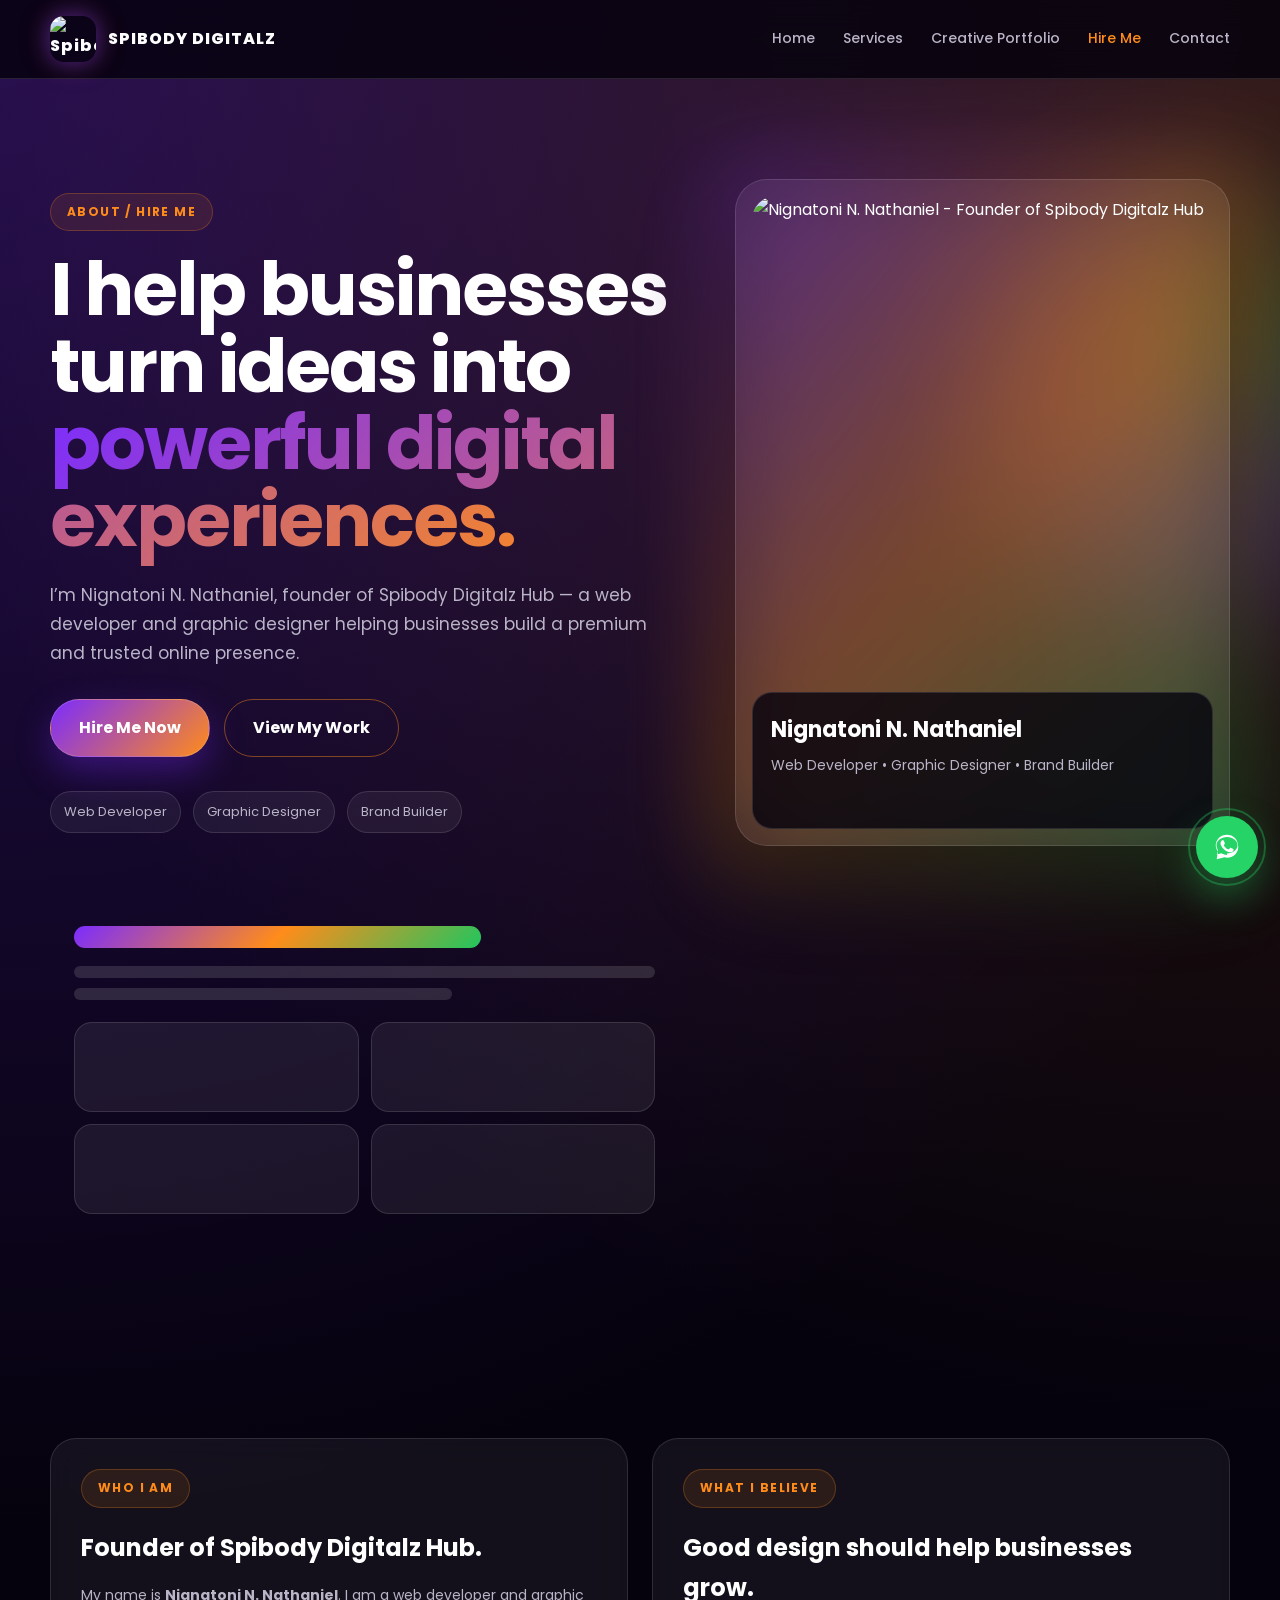
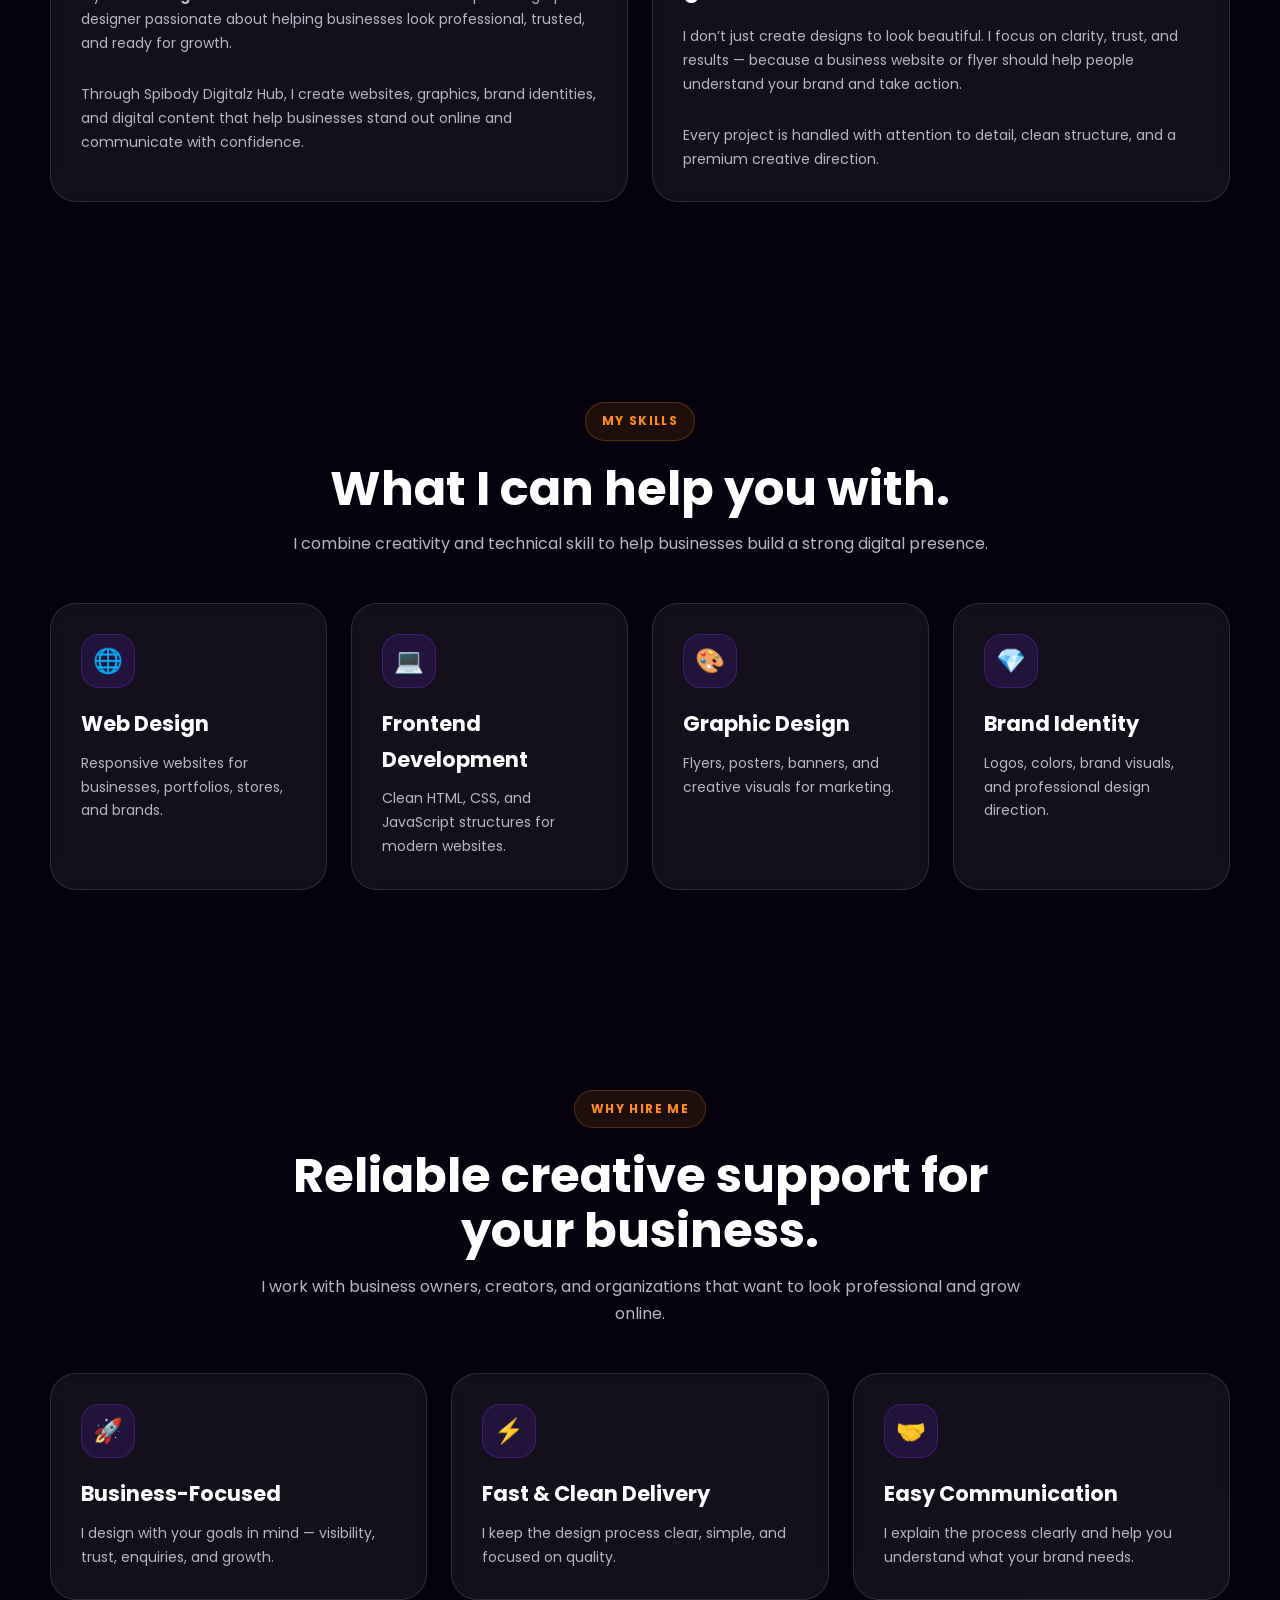
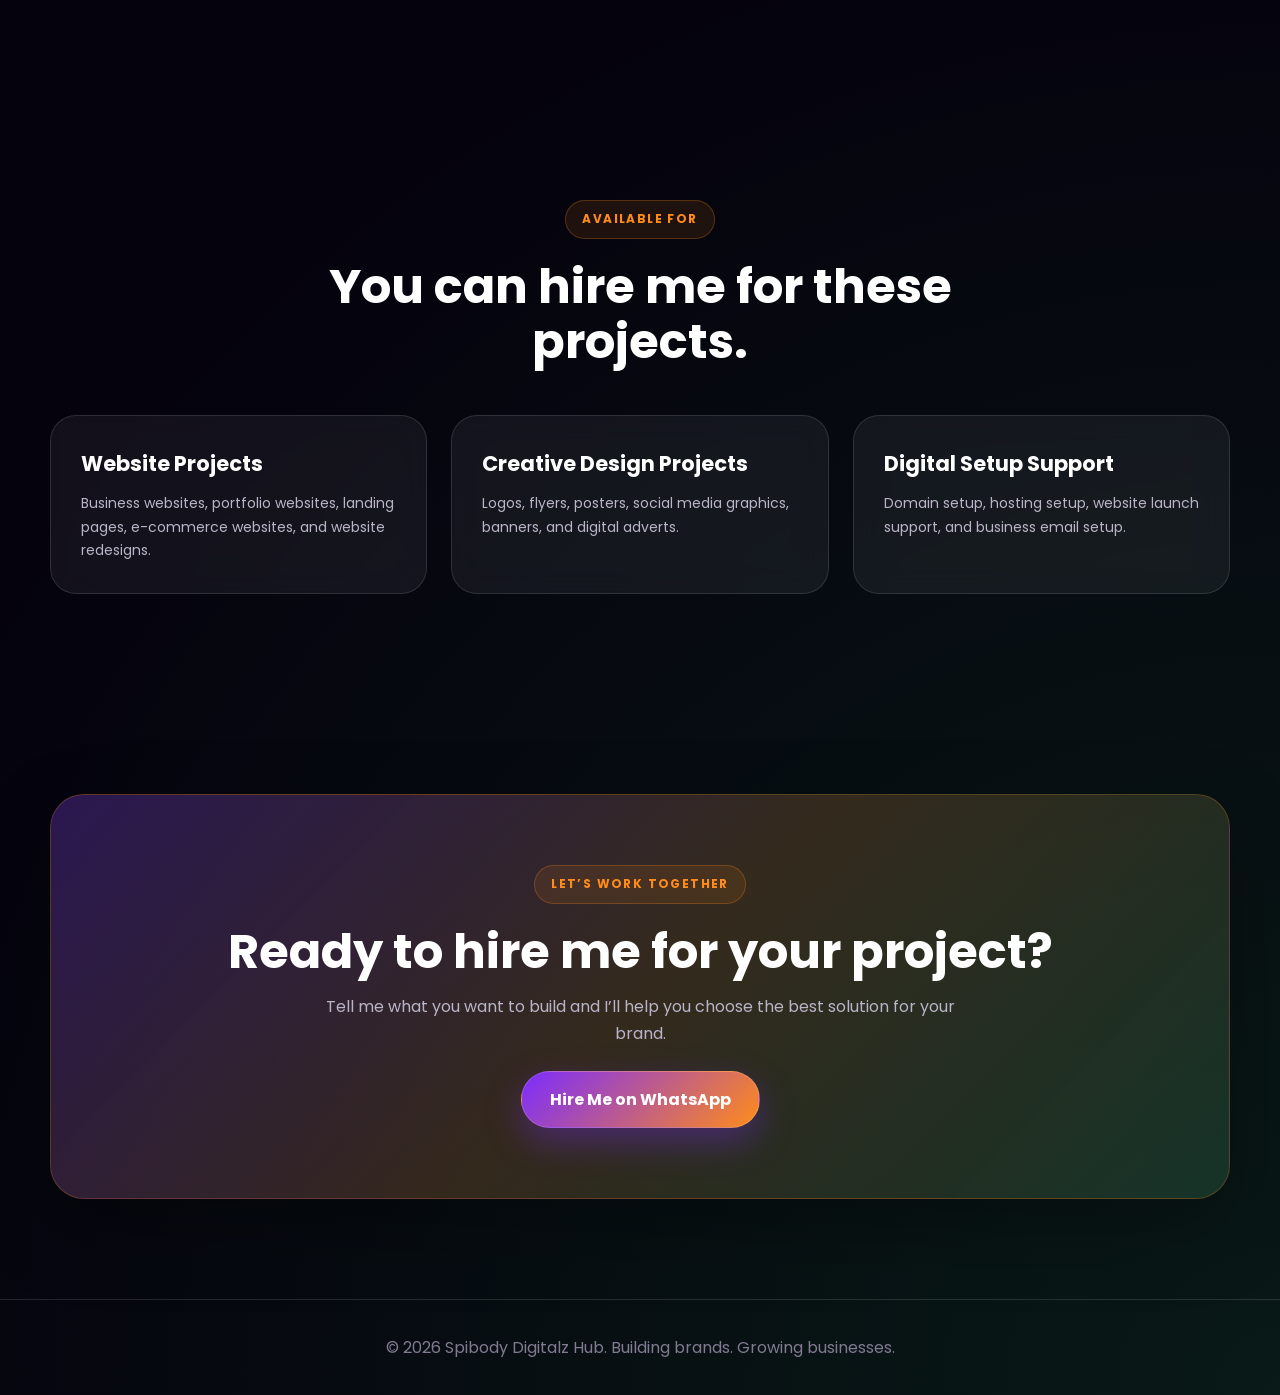
==== about.html @ aa375a4d "Add files via upload" ====
<!DOCTYPE html>
<html lang="en">
<head>
  <meta charset="UTF-8" />
  <meta name="viewport" content="width=device-width, initial-scale=1.0" />

  <title>Hire Me | Spibody Digitalz Hub</title>

  <meta
    name="description"
    content="Hire Nignatoni N. Nathaniel, founder of Spibody Digitalz Hub, for website design, branding, graphic design, social media design, and digital business solutions."
  />

  <link rel="preconnect" href="https://fonts.googleapis.com">
  <link rel="preconnect" href="https://fonts.gstatic.com" crossorigin>
  <link
    href="https://fonts.googleapis.com/css2?family=Poppins:wght@300;400;500;600;700;800&display=swap"
    rel="stylesheet"
  >

  <link rel="stylesheet" href="style.css" />
</head>

<body>
  <!-- PREMIUM LOADER -->
<div class="loader" id="loader">
  <div class="loader-box">
    <div class="loader-logo-wrap">
      <img src="https://i.imgur.com/WT5KP8t.png" alt="Spibody Digitalz Hub Logo">
      <span></span>
    </div>

    <h2>SPIBODY DIGITALZ HUB</h2>
    <p>Building premium digital experiences...</p>

    <div class="loader-progress">
      <div></div>
    </div>
  </div>
</div>

  <!-- HEADER -->
  <header class="header">
    <div class="container navbar">
      <a href="index.html" class="logo">
        <img src="https://i.imgur.com/WT5KP8t.png" alt="Spibody Digitalz Hub Logo">
        <span>SPIBODY DIGITALZ</span>
      </a>

      <nav class="nav-links" id="navLinks">
        <a href="index.html">Home</a>
        <a href="services.html">Services</a>
        <a href="portfolio.html">Creative Portfolio</a>
        <a href="about.html" class="active">Hire Me</a>
        <a href="contact.html">Contact</a>
      </nav>

      <button class="menu-btn" id="menuBtn">☰</button>
    </div>
  </header>

  <!-- PAGE HERO -->
  <section class="hero">
    <div class="container hero-grid">

      <div class="hero-content reveal">
        <span class="eyebrow">About / Hire Me</span>

        <h1>
          I help businesses turn ideas into
          <span class="gradient-text">powerful digital experiences.</span>
        </h1>

        <p>
          I’m Nignatoni N. Nathaniel, founder of Spibody Digitalz Hub — a web
          developer and graphic designer helping businesses build a premium and
          trusted online presence.
        </p>

        <div class="hero-actions">
          <a href="contact.html" class="btn">Hire Me Now</a>
          <a href="portfolio.html" class="btn btn-outline">View My Work</a>
        </div>

        <div class="trust-list">
          <span>Web Developer</span>
          <span>Graphic Designer</span>
          <span>Brand Builder</span>
        </div>
      </div>

      <div class="about-photo-wrap reveal">
  <div class="about-photo-glow"></div>

  <div class="about-photo-card">
    <img src="https://i.imgur.com/Wy3zr0F.jpeg" alt="Nignatoni N. Nathaniel - Founder of Spibody Digitalz Hub">

    <div class="about-photo-info">
      <h3>Nignatoni N. Nathaniel</h3>
      <p>Web Developer • Graphic Designer • Brand Builder</p>
    </div>
  </div>
</div>

          <div class="browser-body">
            <div class="mock-title"></div>
            <div class="mock-line"></div>
            <div class="mock-line short"></div>

            <div class="mock-grid">
              <div class="mock-box"></div>
              <div class="mock-box"></div>
              <div class="mock-box"></div>
              <div class="mock-box"></div>
            </div>
          </div>
        </div>
      </div>

    </div>
  </section>

  <!-- ABOUT STORY -->
  <section>
    <div class="container">
      <div class="grid grid-2">

        <div class="card reveal">
          <span class="eyebrow">Who I Am</span>

          <h2 style="text-align:left; margin-bottom:16px;">
            Founder of Spibody Digitalz Hub.
          </h2>

          <p>
            My name is <strong>Nignatoni N. Nathaniel</strong>. I am a web
            developer and graphic designer passionate about helping businesses
            look professional, trusted, and ready for growth.
          </p>

          <br>

          <p>
            Through Spibody Digitalz Hub, I create websites, graphics, brand
            identities, and digital content that help businesses stand out online
            and communicate with confidence.
          </p>
        </div>

        <div class="card reveal">
          <span class="eyebrow">What I Believe</span>

          <h2 style="text-align:left; margin-bottom:16px;">
            Good design should help businesses grow.
          </h2>

          <p>
            I don’t just create designs to look beautiful. I focus on clarity,
            trust, and results — because a business website or flyer should help
            people understand your brand and take action.
          </p>

          <br>

          <p>
            Every project is handled with attention to detail, clean structure,
            and a premium creative direction.
          </p>
        </div>

      </div>
    </div>
  </section>

  <!-- SKILLS -->
  <section>
    <div class="container">
      <div class="section-head reveal">
        <span class="eyebrow">My Skills</span>
        <h2>What I can help you with.</h2>
        <p>
          I combine creativity and technical skill to help businesses build a
          strong digital presence.
        </p>
      </div>

      <div class="grid grid-4">

        <div class="card reveal">
          <div class="icon">🌐</div>
          <h3>Web Design</h3>
          <p>
            Responsive websites for businesses, portfolios, stores, and brands.
          </p>
        </div>

        <div class="card reveal">
          <div class="icon">💻</div>
          <h3>Frontend Development</h3>
          <p>
            Clean HTML, CSS, and JavaScript structures for modern websites.
          </p>
        </div>

        <div class="card reveal">
          <div class="icon">🎨</div>
          <h3>Graphic Design</h3>
          <p>
            Flyers, posters, banners, and creative visuals for marketing.
          </p>
        </div>

        <div class="card reveal">
          <div class="icon">💎</div>
          <h3>Brand Identity</h3>
          <p>
            Logos, colors, brand visuals, and professional design direction.
          </p>
        </div>

      </div>
    </div>
  </section>

  <!-- WHY HIRE ME -->
  <section>
    <div class="container">
      <div class="section-head reveal">
        <span class="eyebrow">Why Hire Me</span>
        <h2>Reliable creative support for your business.</h2>
        <p>
          I work with business owners, creators, and organizations that want to
          look professional and grow online.
        </p>
      </div>

      <div class="grid grid-3">

        <div class="card reveal">
          <div class="icon">🚀</div>
          <h3>Business-Focused</h3>
          <p>
            I design with your goals in mind — visibility, trust, enquiries, and
            growth.
          </p>
        </div>

        <div class="card reveal">
          <div class="icon">⚡</div>
          <h3>Fast & Clean Delivery</h3>
          <p>
            I keep the design process clear, simple, and focused on quality.
          </p>
        </div>

        <div class="card reveal">
          <div class="icon">🤝</div>
          <h3>Easy Communication</h3>
          <p>
            I explain the process clearly and help you understand what your
            brand needs.
          </p>
        </div>

      </div>
    </div>
  </section>

  <!-- SERVICES SUMMARY -->
  <section>
    <div class="container">
      <div class="section-head reveal">
        <span class="eyebrow">Available For</span>
        <h2>You can hire me for these projects.</h2>
      </div>

      <div class="grid grid-3">

        <div class="card reveal">
          <h3>Website Projects</h3>
          <p>
            Business websites, portfolio websites, landing pages, e-commerce
            websites, and website redesigns.
          </p>
        </div>

        <div class="card reveal">
          <h3>Creative Design Projects</h3>
          <p>
            Logos, flyers, posters, social media graphics, banners, and digital
            adverts.
          </p>
        </div>

        <div class="card reveal">
          <h3>Digital Setup Support</h3>
          <p>
            Domain setup, hosting setup, website launch support, and business
            email setup.
          </p>
        </div>

      </div>
    </div>
  </section>

  <!-- CTA -->
  <section>
    <div class="container">
      <div class="cta reveal">
        <span class="eyebrow">Let’s Work Together</span>
        <h2>Ready to hire me for your project?</h2>
        <p>
          Tell me what you want to build and I’ll help you choose the best
          solution for your brand.
        </p>

        <a
          href="https://wa.me/233257210750?text=Hello%20Nathaniel%2C%20I%20want%20to%20hire%20you%20for%20a%20project"
          class="btn"
        >
          Hire Me on WhatsApp
        </a>
      </div>
    </div>
  </section>

  <!-- FOOTER -->
  <footer class="footer">
    <div class="container">
      © 2026 Spibody Digitalz Hub. Building brands. Growing businesses.
    </div>
  </footer>

  <!-- WHATSAPP FLOAT -->
  <a
    href="https://wa.me/233257210750?text=Hello%20Spibody%20Digitalz%20Hub"
    class="whatsapp-float"
    aria-label="Chat on WhatsApp"
  >
    <svg viewBox="0 0 32 32" fill="white" xmlns="http://www.w3.org/2000/svg">
      <path d="M16 3C9.373 3 4 8.014 4 14.2c0 2.437.85 4.692 2.292 6.527L5 29l8.43-2.193A12.47 12.47 0 0 0 16 27.4c6.627 0 12-5.014 12-11.2C28 8.014 22.627 3 16 3Zm0 21.4c-1.987 0-3.884-.51-5.53-1.42l-.396-.22-4.998 1.3 1.335-4.66-.258-.384C5.24 17.55 4.8 15.92 4.8 14.2 4.8 9.36 9.59 5.4 16 5.4s11.2 3.96 11.2 8.8-4.79 8.8-11.2 8.8Zm6.27-6.48c-.34-.17-2.01-.99-2.32-1.1-.31-.11-.54-.17-.77.17-.23.34-.88 1.1-1.08 1.33-.2.23-.4.26-.74.09-.34-.17-1.45-.53-2.76-1.7-1.02-.91-1.71-2.03-1.91-2.37-.2-.34-.02-.52.15-.69.15-.15.34-.4.51-.6.17-.2.23-.34.34-.57.11-.23.06-.43-.03-.6-.09-.17-.77-1.86-1.05-2.54-.27-.65-.55-.56-.77-.57h-.66c-.23 0-.6.09-.91.43-.31.34-1.2 1.17-1.2 2.86 0 1.69 1.23 3.32 1.4 3.55.17.23 2.42 3.7 5.87 5.19.82.35 1.46.56 1.96.72.82.26 1.56.22 2.15.13.66-.1 2.01-.82 2.3-1.61.29-.79.29-1.47.2-1.61-.09-.14-.31-.23-.65-.4Z"/>
    </svg>
  </a>

  <script src="script.js"></script>
</body>
</html>
---- style.css ----
/* ===============================
   SPIBODY DIGITALZ HUB
   Premium Agency Design System
   Colors: Dark Purple, Orange, Green
================================= */

/* GOOGLE FONT IS LOADED IN HTML */
/* Font: Poppins */

/* ROOT COLORS */
:root {
  --bg-main: #05020d;
  --bg-soft: #0b0618;
  --bg-card: rgba(255, 255, 255, 0.06);

  --purple-dark: #160024;
  --purple: #7b2cff;
  --orange: #ff8c1a;
  --green: #22c55e;

  --white: #ffffff;
  --muted: #b9b4c7;

  --border: rgba(255, 255, 255, 0.12);
  --shadow-purple: rgba(123, 44, 255, 0.35);
  --shadow-orange: rgba(255, 140, 26, 0.25);

  --gradient-main: linear-gradient(135deg, #7b2cff, #ff8c1a, #22c55e);
  --gradient-button: linear-gradient(135deg, #7b2cff, #ff8c1a);
}

/* RESET */
* {
  margin: 0;
  padding: 0;
  box-sizing: border-box;
}

/* BASE */
html {
  scroll-behavior: smooth;
}

body {
  font-family: "Poppins", sans-serif;
  background:
    radial-gradient(circle at top left, rgba(123, 44, 255, 0.28), transparent 32%),
    radial-gradient(circle at top right, rgba(255, 140, 26, 0.18), transparent 30%),
    radial-gradient(circle at bottom right, rgba(34, 197, 94, 0.12), transparent 32%),
    var(--bg-main);
  color: var(--white);
  line-height: 1.7;
  overflow-x: hidden;
}

a {
  text-decoration: none;
  color: inherit;
}

img {
  width: 100%;
  display: block;
}

/* LAYOUT */
.container {
  width: min(1180px, calc(100% - 40px));
  margin: 0 auto;
}

section {
  padding: 100px 0;
}

/* NAVBAR */
.header {
  position: sticky;
  top: 0;
  z-index: 1000;
  background: rgba(5, 2, 13, 0.82);
  backdrop-filter: blur(14px);
  border-bottom: 1px solid var(--border);
}

.navbar {
  height: 78px;
  display: flex;
  align-items: center;
  justify-content: space-between;
}

.logo {
  display: flex;
  align-items: center;
  gap: 12px;
  font-weight: 800;
  letter-spacing: 1px;
}

.logo img {
  width: 46px;
  height: 46px;
  border-radius: 14px;
  object-fit: cover;
  box-shadow:
    0 0 22px rgba(123, 44, 255, 0.5),
    0 0 35px rgba(255, 140, 26, 0.2);
}

.logo span {
  font-size: 16px;
}

.nav-links {
  display: flex;
  align-items: center;
  gap: 28px;
}

.nav-links a {
  color: var(--muted);
  font-size: 14px;
  font-weight: 500;
  transition: 0.3s ease;
}

.nav-links a:hover,
.nav-links a.active {
  color: var(--orange);
}

.menu-btn {
  display: none;
  background: transparent;
  border: 1px solid var(--border);
  color: var(--white);
  padding: 8px 12px;
  border-radius: 10px;
  font-size: 22px;
  cursor: pointer;
}

/* BUTTONS */
.btn {
  display: inline-flex;
  align-items: center;
  justify-content: center;
  padding: 14px 28px;
  border-radius: 999px;
  background: var(--gradient-button);
  color: var(--white);
  font-weight: 700;
  border: 1px solid rgba(255, 255, 255, 0.16);
  box-shadow: 0 14px 35px var(--shadow-purple);
  transition: 0.3s ease;
}

.btn:hover {
  transform: translateY(-4px);
  box-shadow:
    0 18px 45px var(--shadow-orange),
    0 0 30px rgba(123, 44, 255, 0.35);
}

.btn-outline {
  background: transparent;
  box-shadow: none;
  border: 1px solid rgba(255, 140, 26, 0.45);
  color: var(--white);
}

.btn-outline:hover {
  background: rgba(255, 140, 26, 0.08);
}

/* HERO */
.hero {
  min-height: calc(100vh - 78px);
  display: grid;
  align-items: center;
  position: relative;
  overflow: hidden;
}

.hero::before {
  content: "";
  position: absolute;
  width: 420px;
  height: 420px;
  right: -130px;
  top: 120px;
  border-radius: 50%;
  background: conic-gradient(from 180deg, var(--purple), var(--orange), var(--green), var(--purple));
  filter: blur(70px);
  opacity: 0.28;
  animation: floatGlow 7s ease-in-out infinite alternate;
}

.hero-grid {
  position: relative;
  z-index: 2;
  display: grid;
  grid-template-columns: 1.12fr 0.88fr;
  gap: 56px;
  align-items: center;
}

.eyebrow {
  display: inline-block;
  color: var(--orange);
  background: rgba(255, 140, 26, 0.1);
  border: 1px solid rgba(255, 140, 26, 0.25);
  padding: 8px 16px;
  border-radius: 999px;
  font-size: 12px;
  font-weight: 700;
  letter-spacing: 1.4px;
  text-transform: uppercase;
  margin-bottom: 20px;
}

.hero h1 {
  font-size: clamp(42px, 6vw, 74px);
  line-height: 1.04;
  letter-spacing: -2px;
  margin-bottom: 22px;
}

.gradient-text {
  background: var(--gradient-main);
  background-size: 220% 220%;
  -webkit-background-clip: text;
  background-clip: text;
  color: transparent;
  animation: gradientMove 4s ease-in-out infinite alternate;
}

.hero p {
  color: var(--muted);
  max-width: 650px;
  font-size: 17px;
  margin-bottom: 32px;
}

.hero-actions {
  display: flex;
  gap: 14px;
  flex-wrap: wrap;
  margin-bottom: 34px;
}

/* HERO TRUST */
.trust-list {
  display: flex;
  flex-wrap: wrap;
  gap: 12px;
}

.trust-list span {
  padding: 9px 13px;
  border-radius: 999px;
  background: rgba(255, 255, 255, 0.06);
  border: 1px solid var(--border);
  color: var(--muted);
  font-size: 13px;
}

/* HERO VISUAL */
.hero-visual {
  padding: 24px;
  border-radius: 32px;
  background:
    linear-gradient(135deg, rgba(123, 44, 255, 0.18), rgba(255, 140, 26, 0.1)),
    rgba(255, 255, 255, 0.04);
  border: 1px solid var(--border);
  box-shadow: 0 30px 90px rgba(0, 0, 0, 0.45);
  backdrop-filter: blur(18px);
}

.browser-card {
  background: #090512;
  border-radius: 24px;
  border: 1px solid var(--border);
  overflow: hidden;
}

.browser-top {
  height: 48px;
  display: flex;
  align-items: center;
  gap: 8px;
  padding: 0 18px;
  border-bottom: 1px solid var(--border);
}

.browser-top span {
  width: 11px;
  height: 11px;
  border-radius: 50%;
}

.browser-top span:nth-child(1) {
  background: var(--orange);
}

.browser-top span:nth-child(2) {
  background: var(--purple);
}

.browser-top span:nth-child(3) {
  background: var(--green);
}

.browser-body {
  padding: 24px;
}

.mock-title {
  height: 22px;
  width: 70%;
  border-radius: 999px;
  background: var(--gradient-main);
  margin-bottom: 18px;
}

.mock-line {
  height: 12px;
  width: 100%;
  border-radius: 999px;
  background: rgba(255, 255, 255, 0.13);
  margin-bottom: 10px;
}

.mock-line.short {
  width: 65%;
}

.mock-grid {
  display: grid;
  grid-template-columns: repeat(2, 1fr);
  gap: 12px;
  margin-top: 22px;
}

.mock-box {
  height: 90px;
  border-radius: 18px;
  background: rgba(255, 255, 255, 0.07);
  border: 1px solid var(--border);
}

/* SECTION HEADINGS */
.section-head {
  max-width: 760px;
  margin: 0 auto 46px;
  text-align: center;
}

.section-head h2 {
  font-size: clamp(30px, 4vw, 48px);
  line-height: 1.15;
  margin-bottom: 14px;
}

.section-head p {
  color: var(--muted);
}

/* GRIDS */
.grid {
  display: grid;
  gap: 24px;
}

.grid-3 {
  grid-template-columns: repeat(3, 1fr);
}

.grid-4 {
  grid-template-columns: repeat(4, 1fr);
}

.grid-2 {
  grid-template-columns: repeat(2, 1fr);
}

/* CARDS */
.card {
  position: relative;
  overflow: hidden;
  padding: 30px;
  border-radius: 26px;
  background: var(--bg-card);
  border: 1px solid var(--border);
  backdrop-filter: blur(14px);
  transition: 0.35s ease;
}

.card::before {
  content: "";
  position: absolute;
  inset: 0;
  background: radial-gradient(circle at top right, rgba(255, 140, 26, 0.18), transparent 35%);
  opacity: 0;
  transition: 0.35s ease;
}

.card:hover {
  transform: translateY(-10px);
  border-color: rgba(255, 140, 26, 0.45);
  box-shadow: 0 24px 60px rgba(123, 44, 255, 0.18);
}

.card:hover::before {
  opacity: 1;
}

.card > * {
  position: relative;
  z-index: 2;
}

.icon {
  width: 54px;
  height: 54px;
  border-radius: 18px;
  display: grid;
  place-items: center;
  font-size: 24px;
  background: rgba(123, 44, 255, 0.15);
  border: 1px solid rgba(123, 44, 255, 0.3);
  margin-bottom: 18px;
}

.card h3 {
  font-size: 21px;
  margin-bottom: 10px;
}

.card p {
  color: var(--muted);
  font-size: 14px;
}

/* PORTFOLIO */
.portfolio-grid {
  display: grid;
  grid-template-columns: repeat(4, 1fr);
  gap: 18px;
}

.portfolio-item {
  position: relative;
  aspect-ratio: 1 / 1;
  overflow: hidden;
  border-radius: 24px;
  border: 1px solid var(--border);
  background: var(--bg-soft);
}

.portfolio-item img {
  height: 100%;
  object-fit: cover;
  transition: 0.45s ease;
}

.portfolio-item:hover img {
  transform: scale(1.08);
  filter: brightness(0.72) saturate(1.2);
}

.portfolio-item span {
  position: absolute;
  left: 14px;
  bottom: 14px;
  right: 14px;
  padding: 10px 14px;
  border-radius: 999px;
  background: rgba(5, 2, 13, 0.78);
  border: 1px solid var(--border);
  font-size: 13px;
  opacity: 0;
  transform: translateY(12px);
  transition: 0.35s ease;
}

.portfolio-item:hover span {
  opacity: 1;
  transform: translateY(0);
}

/* CTA */
.cta {
  text-align: center;
  padding: 70px 30px;
  border-radius: 34px;
  background:
    linear-gradient(135deg, rgba(123, 44, 255, 0.24), rgba(255, 140, 26, 0.14), rgba(34, 197, 94, 0.1)),
    rgba(255, 255, 255, 0.05);
  border: 1px solid rgba(255, 140, 26, 0.24);
  box-shadow: 0 30px 80px rgba(0, 0, 0, 0.3);
}

.cta h2 {
  font-size: clamp(30px, 4vw, 48px);
  line-height: 1.15;
  margin-bottom: 14px;
}

.cta p {
  color: var(--muted);
  max-width: 640px;
  margin: 0 auto 24px;
}

/* FORMS */
.form-box {
  padding: 32px;
  border-radius: 26px;
  background: var(--bg-card);
  border: 1px solid var(--border);
  backdrop-filter: blur(14px);
}

input,
textarea,
select {
  width: 100%;
  padding: 15px 16px;
  border-radius: 14px;
  border: 1px solid var(--border);
  background: rgba(5, 2, 13, 0.75);
  color: var(--white);
  outline: none;
  font-size: 14px;
  margin-bottom: 14px;
}

input::placeholder,
textarea::placeholder {
  color: #7f788f;
}

input:focus,
textarea:focus,
select:focus {
  border-color: rgba(255, 140, 26, 0.55);
}

textarea {
  min-height: 140px;
  resize: vertical;
}

/* FOOTER */
.footer {
  padding: 34px 0;
  text-align: center;
  color: #817a91;
  border-top: 1px solid var(--border);
}

/* WHATSAPP FLOAT */
.whatsapp-float {
  position: fixed;
  right: 22px;
  bottom: 22px;
  width: 62px;
  height: 62px;
  border-radius: 50%;
  background: #25d366;
  display: grid;
  place-items: center;
  color: white;
  z-index: 2000;
  box-shadow: 0 18px 40px rgba(37, 211, 102, 0.38);
  animation: whatsappPulse 2.2s ease-in-out infinite;
}

.whatsapp-float::before {
  content: "";
  position: absolute;
  inset: -8px;
  border-radius: 50%;
  border: 2px solid rgba(37, 211, 102, 0.35);
  animation: whatsappRing 2.2s ease-out infinite;
}

.whatsapp-float svg {
  width: 30px;
  height: 30px;
  position: relative;
  z-index: 2;
}

/* ANIMATION */
.reveal {
  opacity: 0;
  transform: translateY(34px);
  transition: 0.75s ease;
}

.reveal.show {
  opacity: 1;
  transform: translateY(0);
}

/* KEYFRAMES */
@keyframes floatGlow {
  from {
    transform: translateY(0) rotate(0deg);
  }

  to {
    transform: translateY(34px) rotate(18deg);
  }
}

@keyframes gradientMove {
  from {
    background-position: 0% 50%;
  }

  to {
    background-position: 100% 50%;
  }
}

@keyframes whatsappPulse {
  0%,
  100% {
    box-shadow: 0 18px 40px rgba(37, 211, 102, 0.38);
  }

  50% {
    box-shadow: 0 22px 54px rgba(37, 211, 102, 0.65);
  }
}

@keyframes whatsappRing {
  0% {
    transform: scale(0.9);
    opacity: 0.8;
  }

  75% {
    transform: scale(1.35);
    opacity: 0;
  }

  100% {
    transform: scale(1.35);
    opacity: 0;
  }
}

/* RESPONSIVE */
@media (max-width: 980px) {
  .hero-grid,
  .grid-2 {
    grid-template-columns: 1fr;
  }

  .grid-3,
  .grid-4 {
    grid-template-columns: repeat(2, 1fr);
  }

  .portfolio-grid {
    grid-template-columns: repeat(2, 1fr);
  }

  .hero-visual {
    max-width: 560px;
  }
}

@media (max-width: 720px) {
  .container {
    width: min(100% - 28px, 1180px);
  }

  section {
    padding: 74px 0;
  }

  .navbar {
    height: 70px;
  }

  .nav-links {
    position: fixed;
    top: 70px;
    left: 14px;
    right: 14px;
    background: rgba(11, 6, 24, 0.96);
    border: 1px solid var(--border);
    border-radius: 20px;
    display: none;
    flex-direction: column;
    align-items: stretch;
    gap: 0;
    overflow: hidden;
  }

  .nav-links.open {
    display: flex;
  }

  .nav-links a {
    padding: 16px 20px;
    border-bottom: 1px solid var(--border);
  }

  .menu-btn {
    display: inline-flex;
  }

  .hero {
    min-height: auto;
    padding: 76px 0;
  }

  .hero h1 {
    font-size: 42px;
  }

  .hero p {
    font-size: 15px;
  }

  .grid-3,
  .grid-4,
  .portfolio-grid {
    grid-template-columns: 1fr;
  }

  .portfolio-item {
    aspect-ratio: 16 / 11;
  }

  .cta {
    padding: 48px 22px;
  }

  .logo span {
    font-size: 14px;
  }
}
/* ABOUT PHOTO */
.about-photo-wrap {
  position: relative;
}

.about-photo-glow {
  position: absolute;
  inset: -20px;
  background: var(--gradient-main);
  filter: blur(45px);
  opacity: 0.35;
  border-radius: 34px;
  z-index: 0;
}

.about-photo-card {
  position: relative;
  z-index: 2;
  padding: 16px;
  border-radius: 32px;
  background: rgba(255, 255, 255, 0.06);
  border: 1px solid var(--border);
  backdrop-filter: blur(16px);
  box-shadow: 0 30px 90px rgba(0, 0, 0, 0.45);
  overflow: hidden;
}

.about-photo-card img {
  width: 100%;
  height: 480px;
  object-fit: cover;
  border-radius: 24px;
}

.about-photo-info {
  margin-top: 16px;
  padding: 18px;
  border-radius: 20px;
  background: rgba(5, 2, 13, 0.78);
  border: 1px solid var(--border);
}

.about-photo-info h3 {
  font-size: 22px;
  margin-bottom: 6px;
}

.about-photo-info p {
  color: var(--muted);
  font-size: 14px;
}

@media (max-width: 720px) {
  .about-photo-card img {
    height: 380px;
  }
}
/* PREMIUM LOADER */
.loader {
  position: fixed;
  inset: 0;
  background:
    radial-gradient(circle at top left, rgba(123, 44, 255, 0.32), transparent 35%),
    radial-gradient(circle at bottom right, rgba(255, 140, 26, 0.24), transparent 35%),
    var(--bg-main);
  z-index: 9999;
  display: flex;
  align-items: center;
  justify-content: center;
  transition: opacity 0.55s ease, visibility 0.55s ease;
}

.loader.hide {
  opacity: 0;
  visibility: hidden;
}

.loader-box {
  width: min(360px, 88vw);
  text-align: center;
  padding: 36px 28px;
  border-radius: 34px;
  background: rgba(255, 255, 255, 0.07);
  border: 1px solid var(--border);
  backdrop-filter: blur(18px);
  box-shadow:
    0 30px 90px rgba(0, 0, 0, 0.55),
    0 0 70px rgba(123, 44, 255, 0.22);
  animation: loaderFloat 1.8s ease-in-out infinite alternate;
}

.loader-logo-wrap {
  width: 96px;
  height: 96px;
  margin: 0 auto 22px;
  position: relative;
  display: grid;
  place-items: center;
}

.loader-logo-wrap img {
  width: 64px;
  height: 64px;
  object-fit: cover;
  border-radius: 18px;
  position: relative;
  z-index: 2;
  box-shadow:
    0 0 25px rgba(123, 44, 255, 0.5),
    0 0 35px rgba(255, 140, 26, 0.25);
}

.loader-logo-wrap span {
  position: absolute;
  inset: 0;
  border-radius: 50%;
  background: conic-gradient(
    from 90deg,
    var(--purple),
    var(--orange),
    var(--green),
    var(--purple)
  );
  animation: loaderSpin 1.2s linear infinite;
}

.loader-logo-wrap span::after {
  content: "";
  position: absolute;
  inset: 6px;
  background: var(--bg-main);
  border-radius: 50%;
}

.loader-box h2 {
  font-size: 18px;
  letter-spacing: 2px;
  margin-bottom: 8px;
}

.loader-box p {
  color: var(--muted);
  font-size: 13px;
  margin-bottom: 22px;
}

.loader-progress {
  height: 8px;
  border-radius: 999px;
  overflow: hidden;
  background: rgba(255, 255, 255, 0.12);
}

.loader-progress div {
  width: 45%;
  height: 100%;
  border-radius: inherit;
  background: var(--gradient-main);
  animation: loaderProgress 1.1s ease-in-out infinite alternate;
}

@keyframes loaderSpin {
  to {
    transform: rotate(360deg);
  }
}

@keyframes loaderFloat {
  from {
    transform: translateY(0);
  }

  to {
    transform: translateY(-10px);
  }
}

@keyframes loaderProgress {
  from {
    transform: translateX(-20%);
  }

  to {
    transform: translateX(135%);
  }
}
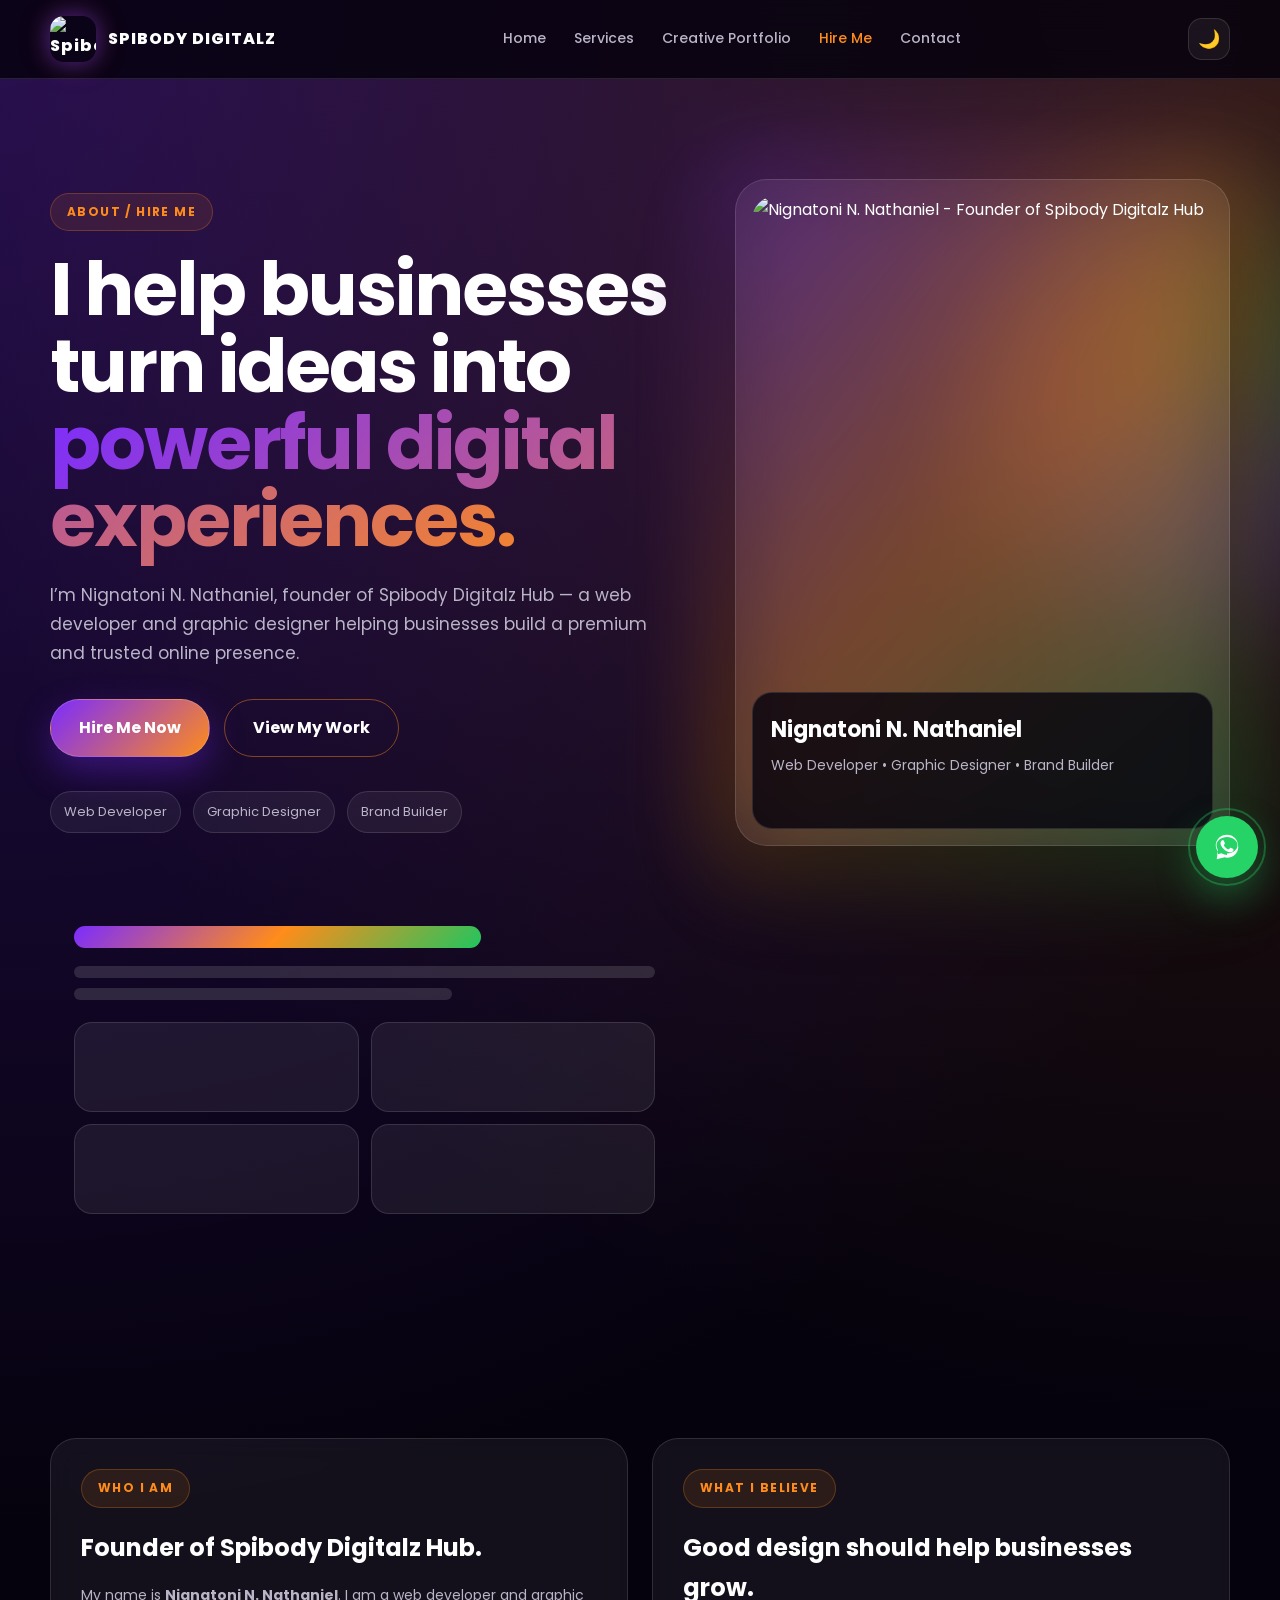
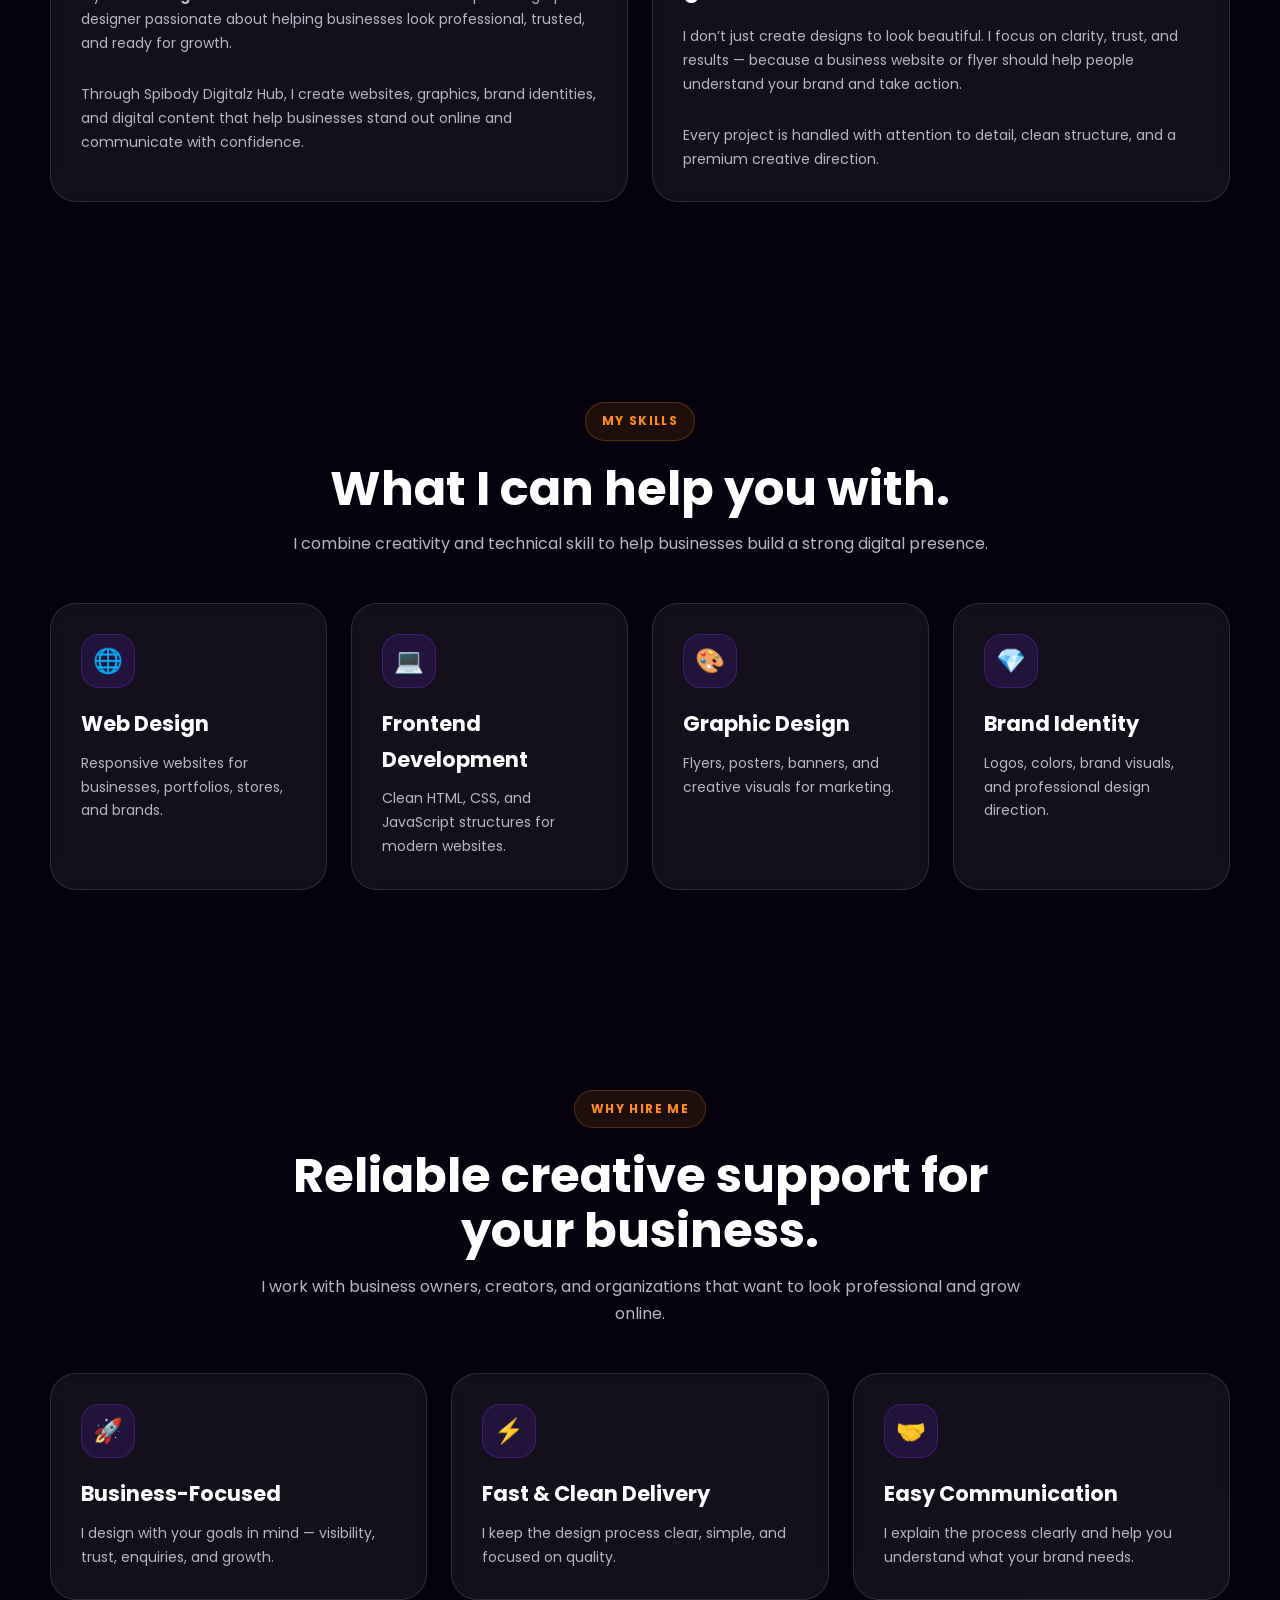
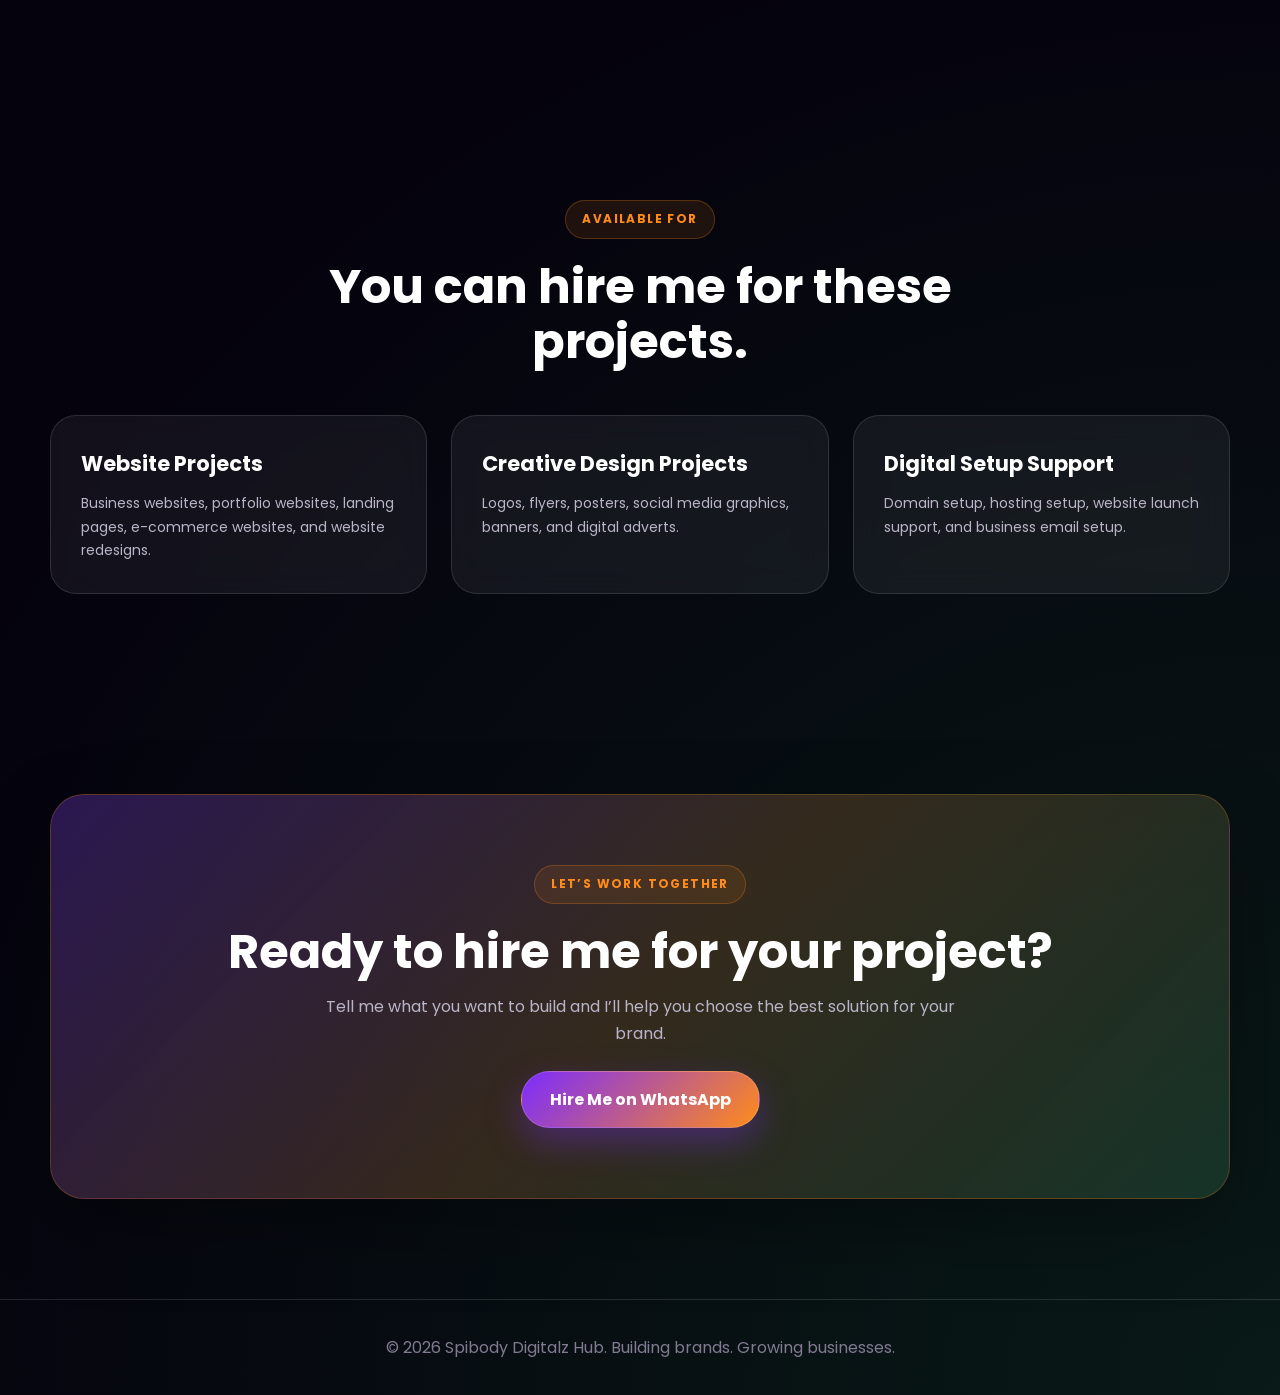
==== commit 7dbd630e: "Add files via upload" ====
--- a/about.html
+++ b/about.html
@@ -4,12 +4,8 @@
   <meta charset="UTF-8" />
   <meta name="viewport" content="width=device-width, initial-scale=1.0" />
 
-  <title>Hire Me | Spibody Digitalz Hub</title>
-
-  <meta
-    name="description"
-    content="Hire Nignatoni N. Nathaniel, founder of Spibody Digitalz Hub, for website design, branding, graphic design, social media design, and digital business solutions."
-  />
+<title>Hire Nignatoni N. Nathaniel | Web Developer & Graphic Designer</title>
+<meta name="description" content="Hire Nignatoni N. Nathaniel, founder of Spibody Digitalz Hub, for website design, branding, graphic design, and digital business solutions.">
 
   <link rel="preconnect" href="https://fonts.googleapis.com">
   <link rel="preconnect" href="https://fonts.gstatic.com" crossorigin>
@@ -56,6 +52,9 @@
       </nav>
 
       <button class="menu-btn" id="menuBtn">☰</button>
+      <button class="theme-btn" id="themeBtn" aria-label="Toggle theme">
+  🌙
+</button>
     </div>
   </header>
 
--- a/style.css
+++ b/style.css
@@ -933,4 +933,84 @@
   to {
     transform: translateX(135%);
   }
+}
+.project-card {
+  overflow: hidden;
+  border-radius: 28px;
+  background: var(--bg-card);
+  border: 1px solid var(--border);
+  backdrop-filter: blur(14px);
+}
+
+.project-card img {
+  height: 260px;
+  object-fit: cover;
+}
+
+.project-content {
+  padding: 26px;
+}
+
+.project-content h3 {
+  font-size: 22px;
+  margin-bottom: 10px;
+}
+
+.project-content p {
+  color: var(--muted);
+  margin-bottom: 22px;
+}
+/* THEME TOGGLE */
+.theme-btn {
+  width: 42px;
+  height: 42px;
+  border-radius: 14px;
+  border: 1px solid var(--border);
+  background: rgba(255,255,255,0.06);
+  color: var(--white);
+  cursor: pointer;
+  font-size: 18px;
+  transition: 0.3s ease;
+}
+
+.theme-btn:hover {
+  transform: translateY(-3px);
+  border-color: rgba(255, 140, 26, 0.5);
+}
+
+/* LIGHT THEME */
+body.light-theme {
+  --bg-main: #f7f4ff;
+  --bg-soft: #ffffff;
+  --bg-card: rgba(255, 255, 255, 0.85);
+  --white: #12051f;
+  --muted: #5f5670;
+  --border: rgba(20, 5, 40, 0.12);
+
+  background:
+    radial-gradient(circle at top left, rgba(123, 44, 255, 0.16), transparent 32%),
+    radial-gradient(circle at top right, rgba(255, 140, 26, 0.12), transparent 30%),
+    radial-gradient(circle at bottom right, rgba(34, 197, 94, 0.09), transparent 32%),
+    var(--bg-main);
+}
+
+body.light-theme .header {
+  background: rgba(247, 244, 255, 0.85);
+}
+
+body.light-theme .browser-card,
+body.light-theme .form-box {
+  background: rgba(255,255,255,0.8);
+}
+
+body.light-theme input,
+body.light-theme textarea,
+body.light-theme select {
+  background: rgba(255,255,255,0.8);
+  color: #12051f;
+}
+.nav-actions {
+  display: flex;
+  align-items: center;
+  gap: 10px;
 }
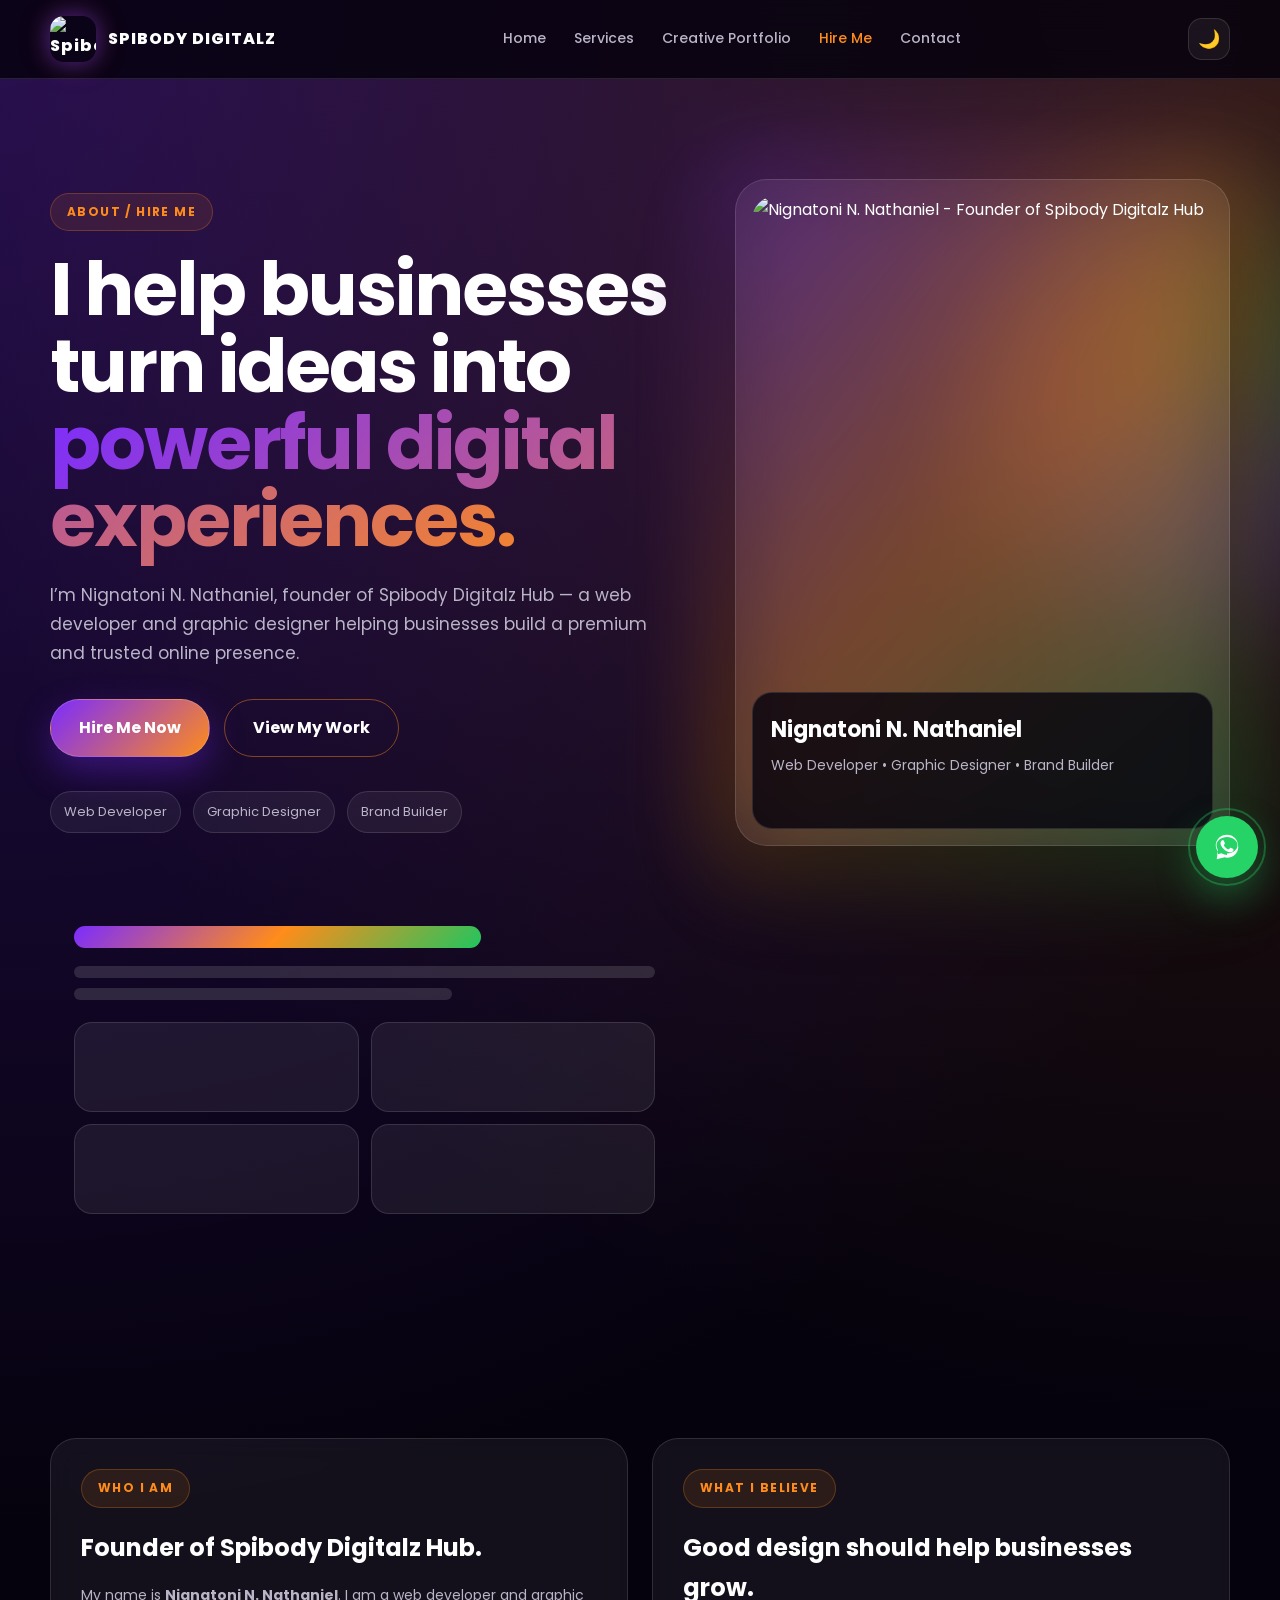
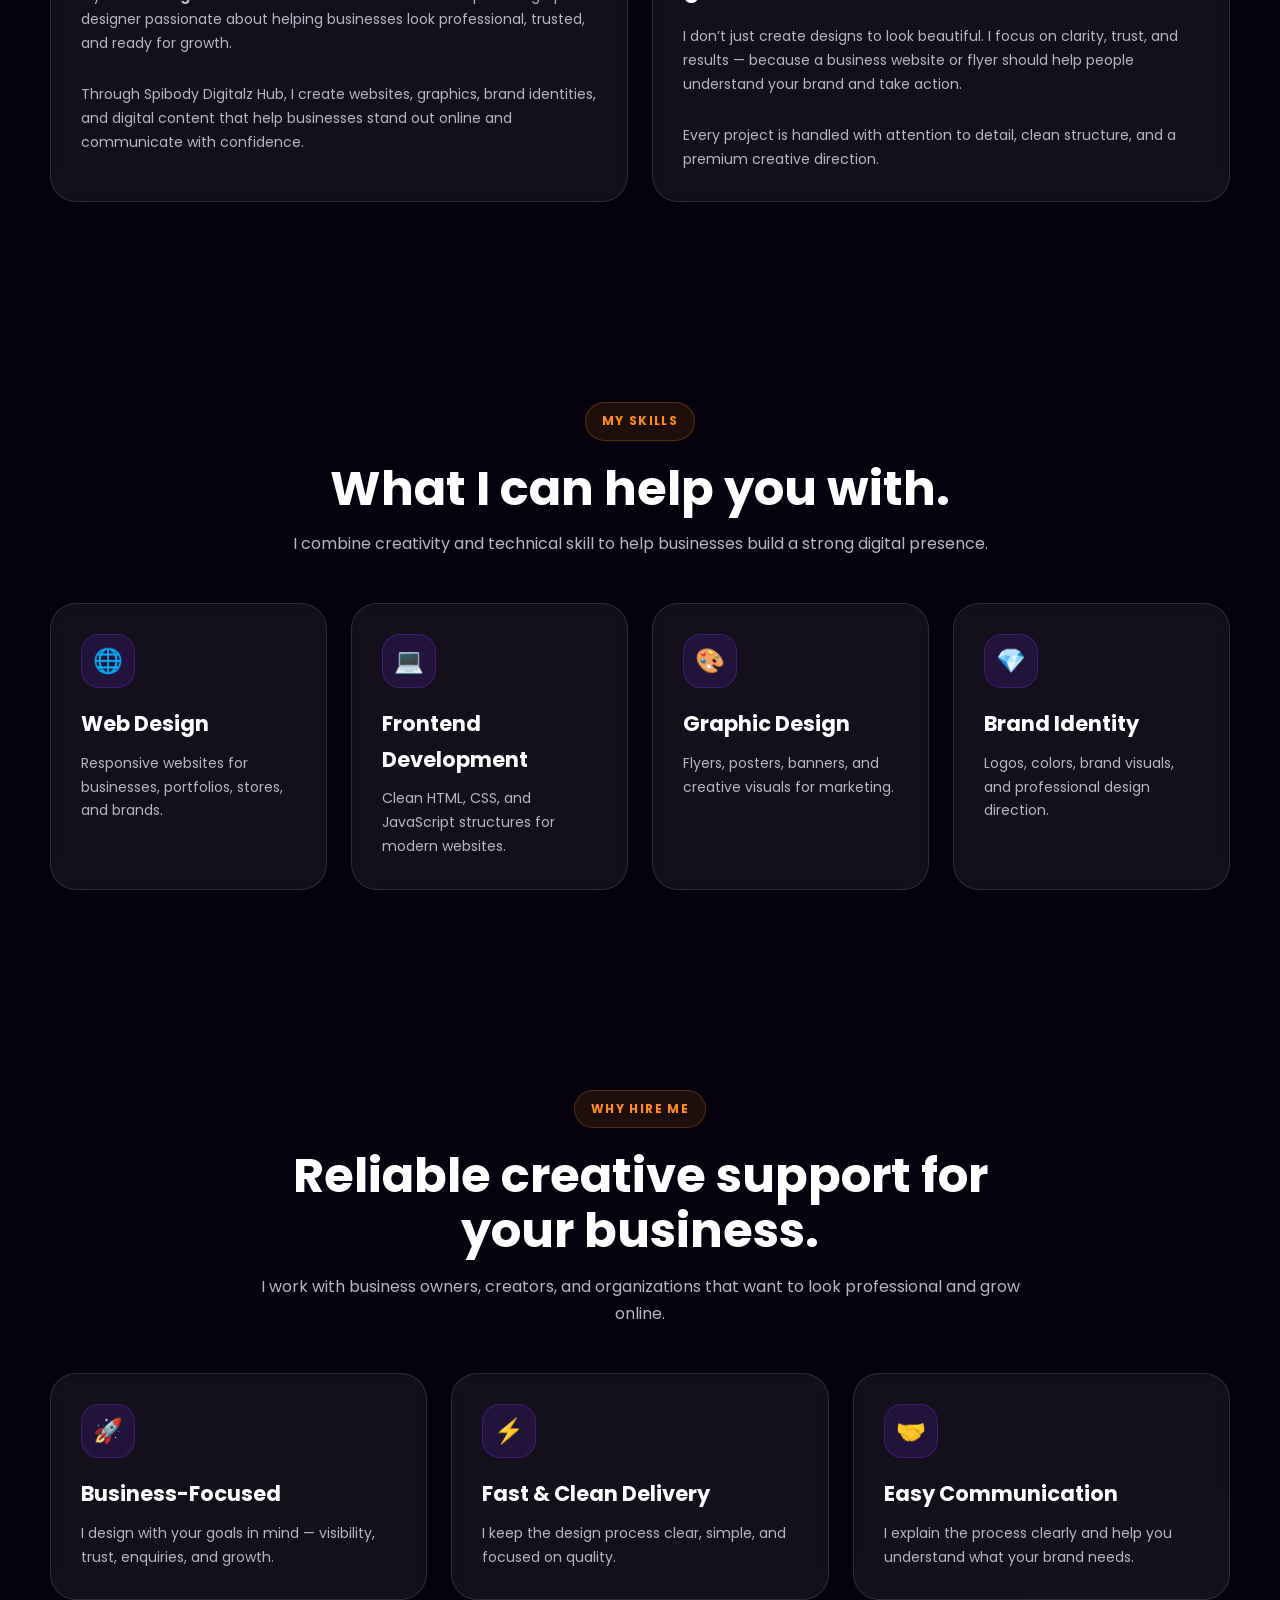
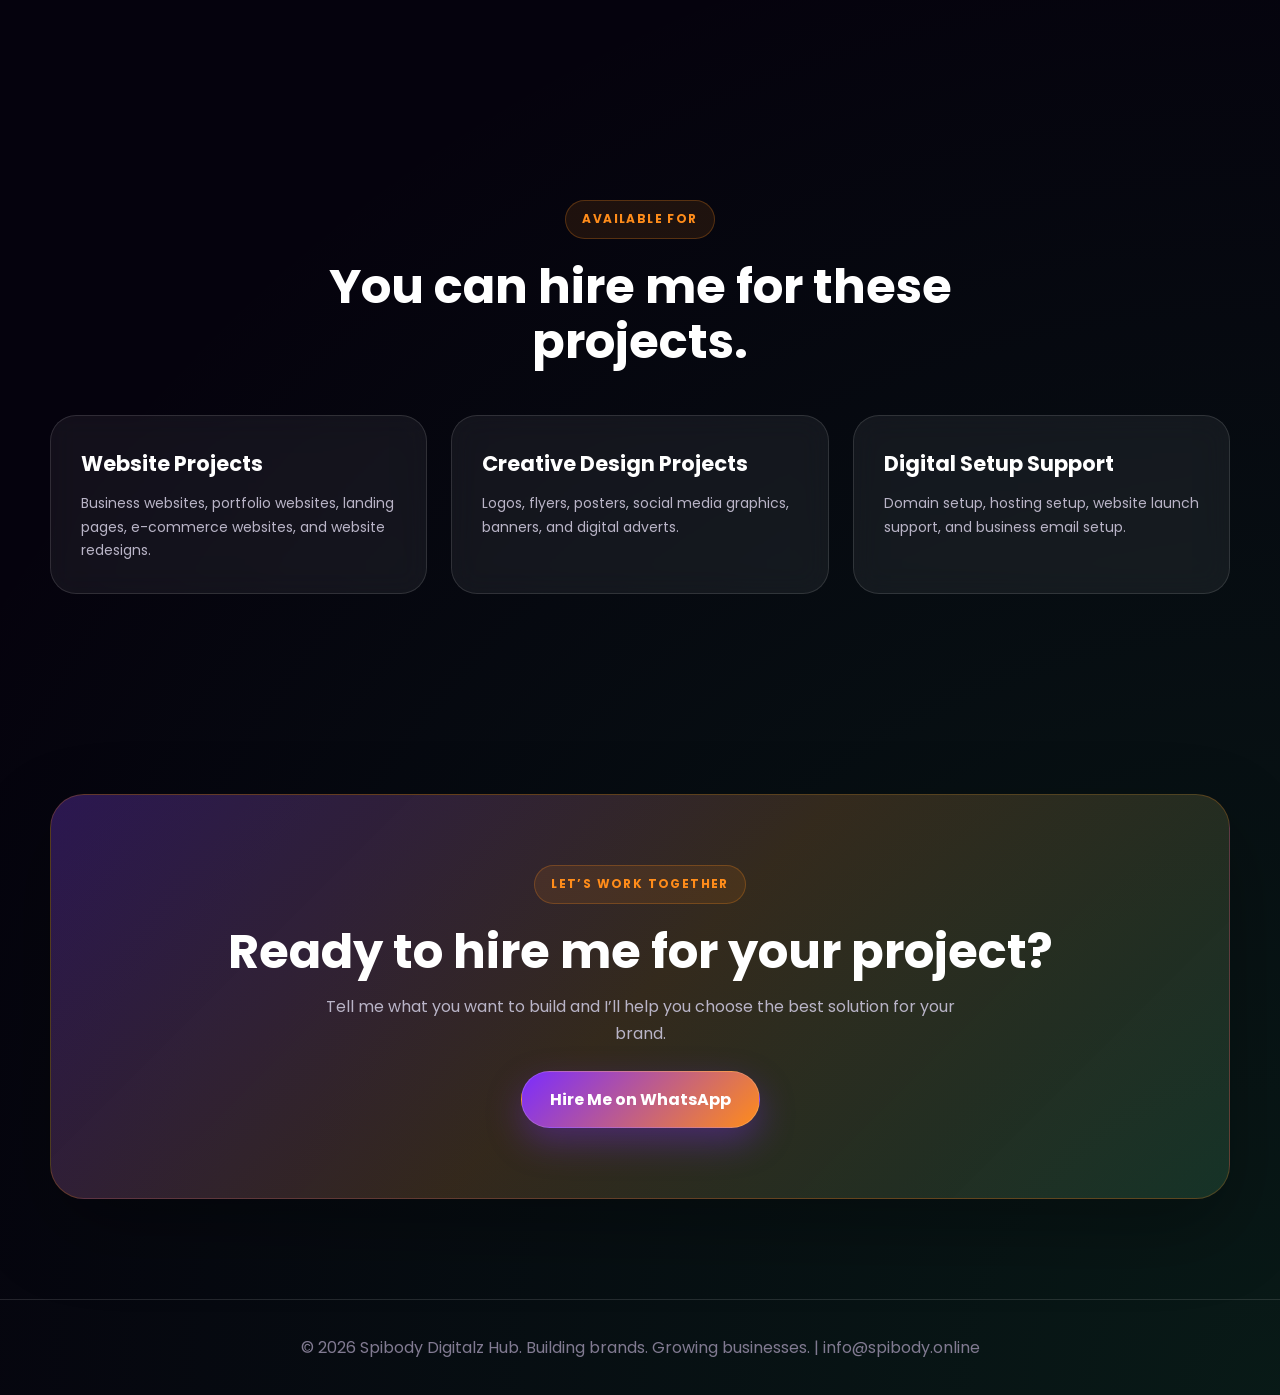
==== commit b4f6bb53: "Add files via upload" ====
--- a/about.html
+++ b/about.html
@@ -325,11 +325,11 @@
   </section>
 
   <!-- FOOTER -->
-  <footer class="footer">
-    <div class="container">
-      © 2026 Spibody Digitalz Hub. Building brands. Growing businesses.
-    </div>
-  </footer>
+<footer class="footer">
+  <div class="container">
+    © 2026 Spibody Digitalz Hub. Building brands. Growing businesses. | info@spibody.online
+  </div>
+</footer>
 
   <!-- WHATSAPP FLOAT -->
   <a
